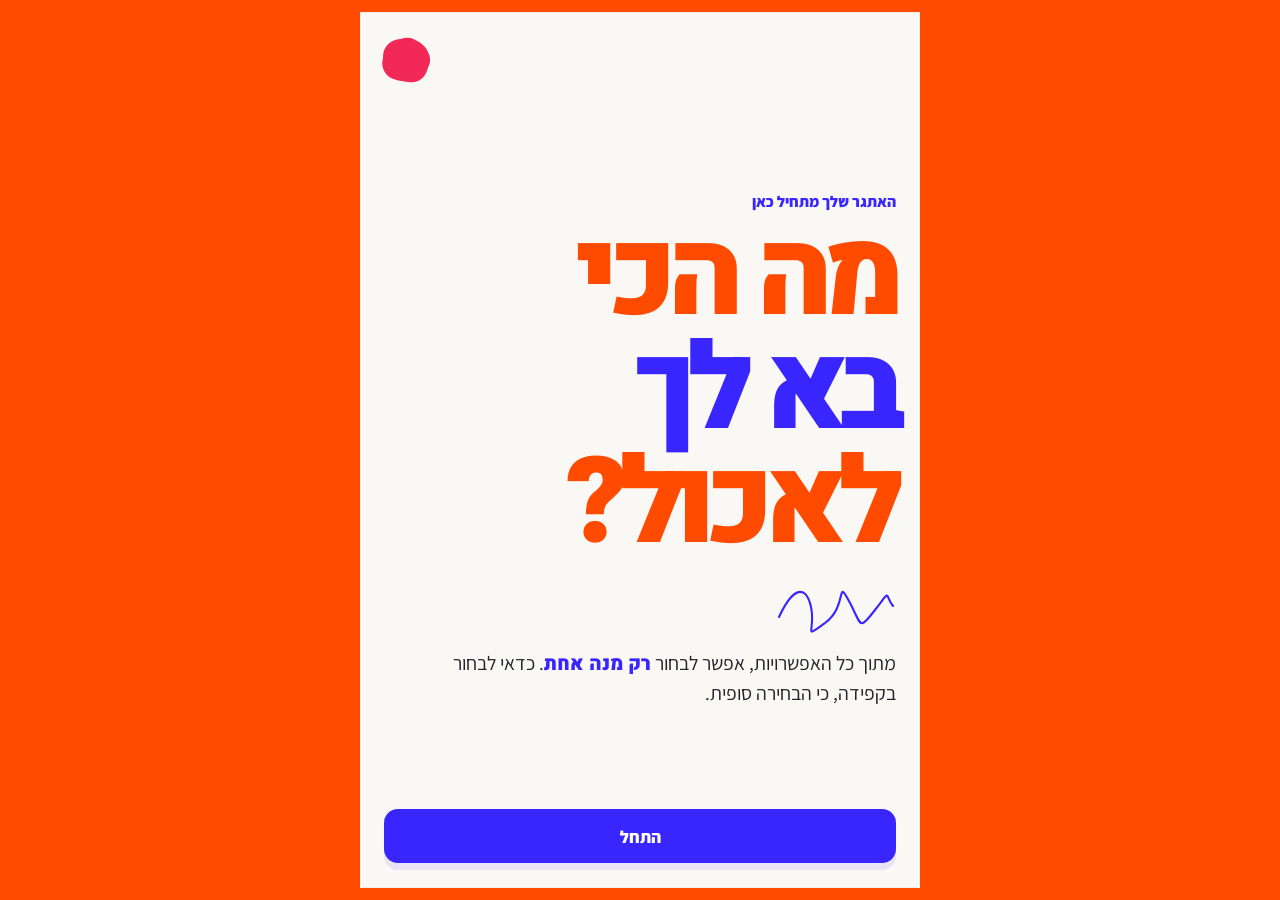
==== index.html @ 6f08be5d "Add files via upload" ====
<!doctype html>
<html lang="he" dir="rtl">
<head>
  <meta charset="utf-8">
  <meta name="viewport" content="width=device-width, initial-scale=1, viewport-fit=cover">
  <meta name="theme-color" content="#ff4b00">
  <meta name="description" content="מתוך כל האפשרויות בוחרים רק מנה אחת. כדאי לבחור בקפידה, כי הבחירה סופית.">
  <title>מה בא לך לאכול?</title>
  <style>
    @import url('https://fonts.googleapis.com/css2?family=Assistant:wght@400;500;600;700;800&family=Heebo:wght@500;600;700;800;900&display=swap');

    :root {
      color-scheme: light;
      --ink: #141414;
      --muted: #6b6873;
      --line: #e9ebef;
      --surface: #ffffff;
      --background: #faf9f6;
      --accent: #3926ff;
      --accent-dark: #2818d8;
      --accent-soft: #edeaff;
      --radius: 20px;
      font-family: "Assistant", "Noto Sans Hebrew", Arial, sans-serif;
    }

    *, *::before, *::after { box-sizing: border-box; }
    html { min-width: 0; scroll-behavior: smooth; }
    body { margin: 0; min-width: 0; overflow-x: clip; background: var(--background); color: var(--ink); }
    body.has-overlay { overflow: hidden; }
    button { font: inherit; cursor: pointer; -webkit-tap-highlight-color: transparent; }
    button:focus-visible { outline: 3px solid #f22957; outline-offset: 3px; }
    img { display: block; max-width: 100%; }
    [hidden] { display: none !important; }

    .screen { min-height: 100svh; }
    .container { width: min(100% - 32px, 780px); margin-inline: auto; }
    .eyebrow { color: #ff4b00; font-size: .86rem; font-weight: 800; letter-spacing: .01em; }

    /* Opening screen */
    .intro-screen {
      display: flex;
      flex-direction: column;
      padding: max(12px, env(safe-area-inset-top)) 12px max(12px, env(safe-area-inset-bottom));
      background: #ff4b00;
    }
    .intro-screen .container {
      display: flex;
      flex: 1;
      flex-direction: column;
      width: 100%;
      max-width: 560px;
      padding: 25px 23px max(24px, env(safe-area-inset-bottom));
      position: relative;
      background: #faf8f4;
      border: 1px solid #f1ece4;
      overflow: hidden;
    }
    .intro-top { display: flex; align-items: center; justify-content: flex-end; gap: 18px; }
    .intro-rosette { width: 45px; height: 45px; flex: 0 0 auto; background: #f22957; border-radius: 45% 55% 62% 38% / 62% 39% 61% 38%; transform: rotate(25deg); }
    .intro-rosette::before { content: ""; display: block; width: 100%; height: 100%; background: inherit; border-radius: inherit; transform: rotate(54deg); }
    .intro-main { flex: 1; display: flex; flex-direction: column; justify-content: center; padding: 45px 0 24px; }
    .intro-kicker { margin: 0 0 9px; color: #3926ff; font-size: .97rem; font-weight: 800; }
    .intro-title { max-width: 100%; margin: 0; font-family: "Heebo", Arial, sans-serif; font-size: clamp(4.5rem, 24vw, 7.5rem); line-height: .95; letter-spacing: -.078em; font-weight: 900; color: #ff4b00; }
    .intro-title span { display: block; white-space: nowrap; }
    .intro-title .title-blue { color: #3926ff; }
    .intro-scribble { display: block; width: 120px; height: 62px; margin: 13px 0 12px; fill: none; stroke: #3926ff; stroke-linecap: round; stroke-width: 2.1; }
    .intro-description { color: #242127; font-size: clamp(1.05rem, 4.55vw, 1.23rem); line-height: 1.43; max-width: 450px; margin: 0; }
    .intro-description strong { color: #3926ff; font-family: "Heebo", Arial, sans-serif; font-weight: 900; }
    .intro-actions { margin-top: auto; padding-top: 14px; }
    .btn { display: inline-flex; align-items: center; justify-content: center; gap: 8px; min-height: 54px; padding: 13px 19px; border: 0; border-radius: 14px; font-size: 1.08rem; font-weight: 800; transition: background .15s ease, transform .15s ease; }
    .btn:active { transform: scale(.985); }
    .btn-primary { color: #fff; background: var(--accent); box-shadow: 0 7px 0 #3926ff18; }
    .btn-primary:hover { background: var(--accent-dark); }
    .btn-secondary { color: var(--ink); background: #f2f3f5; }
    .btn-secondary:hover { background: #e8ebef; }
    .btn-block { width: 100%; }

    /* Menu cards */
    .menu-screen { padding: max(22px, env(safe-area-inset-top)) 0 max(45px, env(safe-area-inset-bottom)); }
    .menu-header { padding-top: 44px; padding-bottom: 22px; }
    .menu-heading { margin: 0 0 9px; color: #ff4b00; font-family: "Heebo", Arial, sans-serif; font-size: clamp(1.85rem, 6vw, 2.6rem); font-weight: 900; letter-spacing: -.045em; line-height: 1.2; }
    .menu-subheading { margin: 0; color: var(--muted); font-size: .96rem; }
    .menu-count { display: inline-flex; margin-top: 17px; border-radius: 9px; padding: 7px 10px; background: #fff; border: 1px solid var(--line); color: #66717e; font-size: .82rem; font-weight: 800; }
    .photo-credit { margin: 28px 0 0; color: #8d96a2; text-align: center; font-size: .78rem; }
    .photo-credit a { color: inherit; text-decoration: underline; text-underline-offset: 3px; }
    .dish-list { display: grid; grid-template-columns: minmax(0, 1fr); gap: 9px; }
    .dish-card { width: 100%; min-width: 0; min-height: 84px; display: flex; align-items: center; gap: 13px; text-align: right; padding: 13px 16px; border: 1px solid #eceef1; border-radius: 17px; background: var(--surface); color: var(--ink); box-shadow: 0 3px 10px #15263a07; }
    .dish-card:hover { border-color: #beb7ff; box-shadow: 0 8px 20px #1722310d; }
    .image-fallback { display: none; font-size: 2rem; }
    .is-missing .image-fallback { display: block; }
    .dish-card__body { min-width: 0; flex: 1; display: flex; flex-direction: column; align-items: flex-start; gap: 7px; }
    .dish-card__name { font-size: 1.01rem; line-height: 1.28; font-weight: 800; overflow-wrap: anywhere; }
    .tag { display: inline-flex; align-items: center; padding: 5px 9px; max-width: 100%; border-radius: 7px; color: #3b5664; background: #e7f1f6; font-size: .78rem; line-height: 1.1; font-weight: 800; }
    .tag--vegan { color: #3a2cbb; background: #e7e3ff; }
    .tag--vegetarian { color: #7c4b00; background: #ffedb7; }
    .tag--spicy { color: #a50b32; background: #ffe1e9; }
    .tag--piquant { color: #b23000; background: #ffe5d5; }
    .tag--chef { color: #a63300; background: #ffe0cc; }
    .tag--hit { color: #3521cf; background: #e5e0ff; }
    .tag--crispy { color: #755000; background: #fff1c0; }
    .tag--classic { color: #5047b7; background: #ebe9ff; }
    .tag--special { color: #aa214b; background: #ffdfeb; }
    .tag--indulgent { color: #ab1b48; background: #ffdce8; }
    .card-chevron { flex: 0 0 20px; text-align: center; font-size: 1.55rem; color: #b1b8c0; margin-left: 5px; }

    /* The timer stays hidden until the last 15 seconds, then floats above open sheets. */
    .timer { position: fixed; z-index: 100; top: max(15px, env(safe-area-inset-top)); left: max(15px, env(safe-area-inset-left)); display: flex; align-items: center; gap: 8px; direction: rtl; background: #3926ff; color: #fff; border: 2px solid transparent; border-radius: 15px; padding: 10px 12px; box-shadow: 0 8px 25px #11243a26; }
    .timer:not([hidden]):not(.urgent) { animation: timer-appear .32s cubic-bezier(.2, 1.6, .45, 1) both; }
    @keyframes timer-appear { from { transform: translateY(-16px) scale(.87); opacity: 0; } to { transform: translateY(0) scale(1); opacity: 1; } }
    .timer-label { font-size: .75rem; font-weight: 700; opacity: .8; }
    .timer-output { font-size: 1.28rem; font-weight: 900; line-height: 1; font-variant-numeric: tabular-nums; letter-spacing: -.025em; }
    .timer.urgent { background: #f22957; border-color: #ffc83d; animation: timer-flash .85s step-end infinite; }
    @keyframes timer-flash { 50% { background: #aa173c; box-shadow: 0 0 0 5px #f2295729; } }

    /* Overlays */
    .overlay { position: fixed; inset: 0; z-index: 30; display: flex; justify-content: center; align-items: flex-end; padding-top: 76px; }
    .overlay-shade { position: absolute; inset: 0; background: #0c1922ad; }
    .detail-sheet { position: relative; width: min(100%, 560px); max-height: calc(100dvh - 76px); background: #fff; border-radius: 25px 25px 0 0; overflow-y: auto; overscroll-behavior: contain; box-shadow: 0 0 45px #101b2924; animation: sheet-enter .22s ease both; }
    .sheet-handle { position: absolute; top: 10px; left: 50%; transform: translateX(-50%); width: 39px; height: 5px; border-radius: 99px; background: #ffffffd8; z-index: 1; box-shadow: 0 1px 3px #0002; }
    .detail-visual { width: 100%; height: clamp(210px, 32dvh, 290px); position: relative; display: grid; place-items: center; background: #edf2f1; overflow: hidden; }
    .detail-visual img { width: 100%; height: 100%; object-fit: cover; }
    .detail-visual .image-fallback { font-size: 5rem; }
    .icon-close { position: absolute; top: 18px; right: 17px; width: 37px; height: 37px; display: grid; place-items: center; border: 0; border-radius: 50%; background: #fffffff0; color: #172231; font-size: 1.5rem; line-height: 1; box-shadow: 0 2px 8px #1112; }
    .detail-content { padding: 24px 23px max(20px, env(safe-area-inset-bottom)); }
    .detail-content h2 { margin: 13px 0 12px; font-size: clamp(1.7rem, 7vw, 2rem); line-height: 1.14; letter-spacing: -.035em; }
    .detail-content p { margin: 0; line-height: 1.75; font-size: 1rem; color: #586372; }
    .detail-actions { display: grid; gap: 9px; margin-top: 26px; }
    @keyframes sheet-enter { from { transform: translateY(22px); opacity: .6; } to { transform: translateY(0); opacity: 1; } }

    .confirmation-overlay { z-index: 40; align-items: center; padding: 84px 16px 22px; }
    .confirmation-card { position: relative; width: min(100%, 445px); max-height: calc(100dvh - 110px); overflow-y: auto; padding: 28px 23px 22px; background: #fff; border-radius: 24px; box-shadow: 0 22px 65px #111d3233; animation: confirmation-enter .2s ease both; }
    .confirm-icon { display: grid; place-items: center; width: 47px; height: 47px; border-radius: 15px; margin-bottom: 20px; background: #fff0bf; color: #3926ff; font-size: 1.65rem; font-weight: 900; }
    .confirmation-card h2 { margin: 8px 0 12px; font-size: 1.62rem; letter-spacing: -.025em; }
    .confirmation-card p { color: #5d6875; font-size: 1rem; line-height: 1.78; margin: 0; }
    .confirmation-card strong { color: #3926ff; font-size: 1.13em; }
    .confirmation-actions { display: grid; gap: 10px; margin-top: 26px; }
    @keyframes confirmation-enter { from { opacity: 0; transform: translateY(12px) scale(.98); } to { opacity: 1; transform: translateY(0) scale(1); } }

    /* Neutral ending */
    .result-screen { display: flex; align-items: center; justify-content: center; text-align: center; padding: 30px 22px; background: #faf8f4; }
    .result-content { width: min(100%, 540px); }
    .result-symbol { display: grid; place-items: center; width: 132px; height: 142px; margin: 0 auto 22px; }
    .result-check { display: grid; place-items: center; width: 90px; height: 90px; border-radius: 50%; background: #ffc83d; color: #3926ff; font-family: "Heebo", Arial, sans-serif; font-size: 3.6rem; font-weight: 900; transform: rotate(-10deg); }
    .result-hourglass { width: 125px; height: 137px; overflow: visible; }
    .result-content h1 { margin: 0 0 14px; font-size: clamp(2rem, 9vw, 3rem); line-height: 1.25; letter-spacing: -.035em; }
    .result-content p { color: #637080; font-size: 1.08rem; line-height: 1.75; margin: 0; }

    @media (min-width: 640px) {
      .intro-screen .container { max-width: 560px; }
      .intro-main { padding: 50px 0 30px; }
      .dish-list { grid-template-columns: repeat(2, minmax(0, 1fr)); gap: 12px; }
      .menu-header { padding-bottom: 28px; }
      .overlay { align-items: center; padding: 55px 15px; }
      .detail-sheet { border-radius: 24px; max-height: calc(100dvh - 80px); }
      .sheet-handle { display: none; }
      .detail-actions { grid-template-columns: 1fr 1fr; }
    }
    @media (max-width: 360px) {
      .intro-screen .container { padding-inline: 18px; }
      .intro-title { font-size: clamp(4rem, 22.5vw, 5rem); }
      .intro-main { padding-top: 32px; }
      .intro-scribble { margin-top: 10px; }
      .dish-card { gap: 10px; }
      .dish-card__name { font-size: .92rem; }
      .card-chevron { margin-left: 0; }
    }
    @media (max-height: 720px) {
      .intro-screen .container { padding-top: 16px; padding-bottom: 16px; }
      .intro-main { padding-top: 18px; padding-bottom: 10px; }
      .intro-scribble { height: 48px; margin-top: 6px; margin-bottom: 6px; }
    }
    @media (prefers-reduced-motion: reduce) {
      html { scroll-behavior: auto; }
      .timer.urgent { animation: none; }
      .timer:not([hidden]):not(.urgent) { animation: none; }
      .detail-sheet, .confirmation-card { animation: none; }
      .btn { transition: none; }
    }
  </style>
</head>
<body>
  <main id="app">
    <section id="introScreen" class="screen intro-screen" aria-labelledby="introTitle">
      <div class="container">
        <div class="intro-top">
          <span class="intro-rosette" aria-hidden="true"></span>
        </div>
        <div class="intro-main">
          <p class="intro-kicker">האתגר שלך מתחיל כאן</p>
          <h1 id="introTitle" class="intro-title"><span>מה הכי</span><span class="title-blue">בא לך</span><span>לאכול?</span></h1>
          <svg class="intro-scribble" viewBox="0 0 120 62" aria-hidden="true">
            <path d="M3 42 C17 12, 30 9, 35 32 S26 65, 49 48 S60 2, 73 26 S82 57, 99 35 S108 20, 117 31"></path>
          </svg>
          <p class="intro-description">מתוך כל האפשרויות, אפשר לבחור <strong>רק מנה אחת</strong>. כדאי לבחור בקפידה, כי הבחירה סופית.</p>
        </div>
        <div class="intro-actions">
          <button id="startButton" class="btn btn-primary btn-block" type="button">התחל</button>
        </div>
      </div>
    </section>

    <section id="menuScreen" class="screen menu-screen" aria-labelledby="menuTitle" hidden>
      <div class="container">
        <header class="menu-header">
          <h1 id="menuTitle" class="menu-heading" tabindex="-1">מה אוכלים היום?</h1>
          <p class="menu-subheading">יש פה משהו בדיוק בשבילך. לחצו על מנה לפרטים.</p>
        </header>
        <div id="dishList" class="dish-list" aria-label="רשימת המנות"></div>
        <p class="photo-credit">צילומי המנות מתוך תפריטי המסעדות בוולט</p>
      </div>
    </section>

    <section id="resultScreen" class="screen result-screen" aria-labelledby="resultTitle" hidden>
      <div class="result-content">
        <div id="resultSymbol" class="result-symbol" aria-hidden="true">
          <span id="resultCheck" class="result-check">✓</span>
          <svg id="resultHourglass" class="result-hourglass" viewBox="0 0 125 137" xmlns="http://www.w3.org/2000/svg" hidden>
            <defs>
              <clipPath id="hourglassInside">
                <path d="M32 24 H93 C93 48 76 57 63 68 C76 80 93 92 93 113 H32 C32 92 49 80 63 68 C49 57 32 48 32 24 Z" />
              </clipPath>
            </defs>
            <path d="M32 24 H93 C93 48 76 57 63 68 C76 80 93 92 93 113 H32 C32 92 49 80 63 68 C49 57 32 48 32 24 Z" fill="#fffaf6" />
            <g clip-path="url(#hourglassInside)">
              <path d="M26 21 H100 V49 Q63 59 26 49 Z" fill="#f22957" />
              <path d="M25 113 Q63 76 100 113 V123 H25 Z" fill="#ffc83d" />
              <path d="M63 67 V84" fill="none" stroke="#ff4b00" stroke-width="3.5" stroke-linecap="round" />
            </g>
            <path d="M32 24 H93 C93 48 76 57 63 68 C76 80 93 92 93 113 H32 C32 92 49 80 63 68 C49 57 32 48 32 24 Z" fill="none" stroke="#3926ff" stroke-width="4.5" stroke-linejoin="round" />
            <path d="M23 19 H102 M23 118 H102" fill="none" stroke="#3926ff" stroke-width="8" stroke-linecap="round" />
          </svg>
        </div>
        <h1 id="resultTitle" tabindex="-1"></h1>
        <p id="resultText"></p>
      </div>
    </section>
  </main>

  <div id="timer" class="timer" role="timer" aria-label="זמן שנותר" hidden>
    <span class="timer-label">נותרו</span>
    <output id="timerOutput" class="timer-output" dir="ltr">00:45</output>
  </div>

  <div id="detailOverlay" class="overlay" hidden>
    <div id="detailShade" class="overlay-shade" aria-hidden="true"></div>
    <section class="detail-sheet" role="dialog" aria-modal="true" aria-labelledby="detailTitle" aria-describedby="detailDescription">
      <span class="sheet-handle" aria-hidden="true"></span>
      <div id="detailVisual" class="detail-visual">
        <img id="detailImage" src="" alt="">
        <span class="image-fallback" aria-hidden="true">🍽️</span>
        <button id="closeDetailButton" class="icon-close" type="button" aria-label="סגירת פרטי המנה">×</button>
      </div>
      <div class="detail-content">
        <span id="detailTag" class="tag"></span>
        <h2 id="detailTitle"></h2>
        <p id="detailDescription"></p>
        <div class="detail-actions">
          <button id="chooseButton" class="btn btn-primary" type="button">בחר במנה זו</button>
          <button id="backButton" class="btn btn-secondary" type="button">חזור לרשימה</button>
        </div>
      </div>
    </section>
  </div>

  <div id="confirmOverlay" class="overlay confirmation-overlay" hidden>
    <div class="overlay-shade" aria-hidden="true"></div>
    <section class="confirmation-card" role="dialog" aria-modal="true" aria-labelledby="confirmTitle" aria-describedby="confirmDescription">
      <div class="confirm-icon" aria-hidden="true">?</div>
      <span class="eyebrow">רגע לפני שמחליטים</span>
      <h2 id="confirmTitle">זאת הבחירה הסופית שלך?</h2>
      <p id="confirmDescription">יש עוד <strong id="unseenCount">0</strong> מנות שלא עברת עליהן.</p>
      <div class="confirmation-actions">
        <button id="confirmYesButton" class="btn btn-primary btn-block" type="button">סגור, נעול, נגעתי בארץ</button>
        <button id="confirmNoButton" class="btn btn-secondary btn-block" type="button">רגע, אבדוק עוד מנות</button>
      </div>
    </section>
  </div>

  <script>
    // משך המשחק בשניות. שינוי כאן יעדכן את הספירה לאחור (המסך הראשוני מיועד ל-45 שניות).
    const TIMER_SECONDS = 45;
    const TIMER_REVEAL_SECONDS = 15;

    // כל המנות והתמונות מקומיות; אין קריאות לרשת או תלות בספריות חיצוניות.
    const dishes = [
      { id: 1, name: "סמאשבורגר על הפלנצ'ה", description: "קציצות בקר דקות עם קצוות צרובים ופריכים בתוך לחמנייה רכה, יחד עם ירקות ורוטב שמושך לעוד ביס.", tag: "להיט הבית", image: "./images/1.jpg" },
      { id: 2, name: "המבורגר איטלקי מפנק", description: "קציצת בקר עסיסית עם טעמים איטלקיים, גבינה נמסה ותוספות עשירות בתוך לחמנייה קלויה.", tag: "מומלץ השף", image: "./images/2.jpg" },
      { id: 3, name: "צ'יזבורגר טבעוני", description: "קציצה מן הצומח עם גבינה טבעונית, ירקות רעננים ורוטב עשיר. כל הכיף של המבורגר בלי מוצרים מן החי.", tag: "טבעוני", image: "./images/3.jpg" },
      { id: 4, name: "המבורגר כמהין צרפתי", description: "קציצת בקר עם איולי כמהין, חזה אווז מעושן, פרמזן וגפרורי בטטה קריספיים. בורגר גורמה עם כל מה שאפשר לבקש.", tag: "מומלץ השף", image: "./images/4.jpg" },
      { id: 5, name: "המבורגר רקלט נמסה", description: "קציצת בקר עשירה עם גבינת רקלט חמה שנמסה מעליה. שילוב מושחת של בשר וגבינה בכל ביס.", tag: "מושחת", image: "./images/5.jpg" },
      { id: 6, name: "המבורגר טלה בסגנון צרפתי", description: "קציצת טלה מתובלת עם תוספות שמבליטות את הטעם העמוק של הבשר. בורגר קצת אחר מהרגיל.", tag: "מיוחד", image: "./images/6.jpg" },
      { id: 7, name: "בורגר עוף סופר קריספי", description: "נתח עוף עבה במעטפת זהובה שמתפצחת בביס, עם ירקות ורוטב בתוך לחמנייה רכה.", tag: "קריספי", image: "./images/7.jpg" },
      { id: 8, name: "בורגר עוף באפלו לוהט", description: "עוף פריך מצופה ברוטב באפלו פיקנטי בתוך לחמנייה רכה. חריפות וכיף בכל ביס.", tag: "חריף", image: "./images/8.jpg" },
      { id: 9, name: "בורגר צ'דר וחלפיניו", description: "עוף קריספי, גבינת צ'דר קרמית וחלפיניו עם בעיטה קטנה. שילוב עשיר שמתחיל בפריך ונגמר בחריף.", tag: "פיקנטי", image: "./images/9.jpg" },
      { id: 10, name: "בורגר עוף ודבש", description: "עוף מטוגן פריך בזיגוג דבש מתקתק, עם רוטב ולחמנייה רכה. מתוק, מלוח וממכר.", tag: "להיט הבית", image: "./images/10.jpg" },
      { id: 11, name: "פיתה שווארמה פרגית", description: "פרגית לוהטת ומתובלת שנערמת בתוך פיתה עם ירקות ורטבים. ארוחת רחוב שמריחים מרחוק.", tag: "קלאסיקה", image: "./images/11.jpg" },
      { id: 12, name: "פיצה פונגי כמהין", description: "בצק פיצה מהטאבון עם פטריות וניחוח כמהין עמוק. השוליים אווריריים והמרכז עשיר ומפנק.", tag: "מומלץ השף", image: "./images/12.jpg" },
      { id: 13, name: "פיצה סטרצ'טלה חריפה", description: "פיצה לוהטת עם גבינת סטרצ'טלה רכה ונגיעות חריפות. פער מושלם בין גבינה עדינה לביס עם אופי.", tag: "חריף", image: "./images/13.jpg" },
      { id: 14, name: "פסטת פסטו ובזיליקום", description: "פסטה טרייה בעבודת יד ברוטב שמנת ופסטו ירוק, עם פרמזן, שום ובזיליקום. קרמית וריחנית במיוחד.", tag: "צמחוני", image: "./images/14.jpg" },
      { id: 15, name: "פיצה סנטוריני עם פטה ודבש", description: "פיצה לבנה עם מוצרלה, גבינת פטה, דבש ואורגנו יווני. שילוב מפתיע של מתוק ומלוח על בצק זהוב.", tag: "מיוחד", image: "./images/15.jpg" },
      { id: 16, name: "פיצה צ'דר פיקנטית", description: "רוטב צ'דר עשיר, מוצרלה, פפרוני וחלפיניו על בצק קריספי. פיצה שמתחילה בגבינה ומסתיימת בחריפות נעימה.", tag: "פיקנטי", image: "./images/16.jpg" },
      { id: 17, name: "פיצה בלקנית טבעונית", description: "פיצה עם פסטו עגבניות, גבינה טבעונית, ארטישוק ופלפל קלוי. צבעונית ומשביעה בלי רכיבים מן החי.", tag: "טבעוני", image: "./images/17.jpg" },
      { id: 18, name: "פיצה ביאנקה כמהין", description: "פיצה לבנה עשירה עם קרם כמהין וגבינות נמסות, על בצק קריספי ואוורירי.", tag: "מושחת", image: "./images/18.jpg" },
      { id: 19, name: "רגטוני שמנת כמהין", description: "צינורות פסטה שסופגים רוטב שמנת קטיפתי בניחוח כמהין. מנה עשירה שכיף לאסוף עד הטיפה האחרונה.", tag: "מומלץ השף", image: "./images/19.jpg" },
      { id: 20, name: "ניוקי רוזה רכים", description: "כריות ניוקי רכות ברוטב שמנת ועגבניות עם פטריות, ערמונים ופרמזן. אוכל מנחם במיטבו.", tag: "צמחוני", image: "./images/20.jpg" },
      { id: 21, name: "פיצה ארבע גבינות ופטריות", description: "בצק לוהט עם רוטב ארבע גבינות, פטריות טריות ושמן כמהין. עשירה, ריחנית ומושלמת לאוהבי גבינות.", tag: "מושחת", image: "./images/21.jpg" },
      { id: 22, name: "פיצה טוסקנית טבעונית", description: "רוטב עגבניות, גבינה טבעונית, עגבניות מיובשות וארטישוק על בצק זהוב, עם פטרוזיליה טרייה מעל.", tag: "טבעוני", image: "./images/22.jpg" },
      { id: 23, name: "פיצה קממבר ושרי", description: "פיצה ברוטב שמנת עם גבינת קממבר, פרמזן, עגבניות שרי, פלפל חריף ונגיעת בלסמי. כל משולש מרגיש כמו חגיגה.", tag: "מיוחד", image: "./images/23.jpg" },
      { id: 24, name: "פסטת פקורינו ופלפל שחור", description: "פסטה טרייה עטופה ברוטב שמנת, פקורינו רומנו ופלפל שחור גרוס. שילוב איטלקי פשוט שמרגיש עשיר במיוחד.", tag: "מומלץ השף", image: "./images/24.jpg" },
      { id: 25, name: "פסטת חמאת עגבניות ומסקרפונה", description: "פסטה טרייה ברוטב עגבניות תמר וחמאה, עם שום, בזיליקום וקציפת מסקרפונה שנמסה פנימה.", tag: "להיט הבית", image: "./images/25.jpg" },
      { id: 26, name: "ספגטי שום וצ'ילי", description: "פסטה טרייה עם שמן זית, שום, צ'ילי חריף, פטרוזיליה והרבה פרמזן. חריפה, קלילה ומלאת אופי.", tag: "חריף", image: "./images/26.jpg" },
      { id: 27, name: "פסטת גורגונזולה ולימון", description: "פסטה ברוטב חמאה וגבינה כחולה עם עירית, גרידת לימון ופרמזן טרי. קרמית עם טוויסט חמצמץ.", tag: "מיוחד", image: "./images/27.jpg" },
      { id: 28, name: "ניוקי פטריות וכמהין", description: "כריות ניוקי רכות עם פטריות ברוטב שמנת פרמזן וכמהין. מנה מפנקת שקשה להפסיק לאכול.", tag: "מומלץ השף", image: "./images/28.jpg" },
      { id: 29, name: "פסטה בטטה ופטה", description: "פסטה עם בטטה רכה, גבינת פטה, ארוגולה ופרמזן בנגיעת שמנת. שילוב של מתוק, מלוח ורענן.", tag: "צמחוני", image: "./images/29.jpg" },
      { id: 30, name: "ספגטי בולונז טלה", description: "ספגטי ברוטב בולונז טלה עמוק עם מוצרלה ופקורינו. מנה חמימה שמבקשת עוד מזלג.", tag: "קלאסיקה", image: "./images/30.jpg" },
      { id: 31, name: "אסאדו מפורק עם ערמונים", description: "בשר אסאדו שהתבשל עד שהוא מתפרק עם בצל, פטריות וערמונים. מוגש על אורז עם נגיעה פיקנטית.", tag: "מומלץ השף", image: "./images/31.jpg" },
      { id: 32, name: "שניצל הבית הזהוב", description: "שניצל גדול במעטפת פריכה וזהובה, מוגש עם תוספת חמה לבחירה. קלאסיקה שעושה מצב רוח טוב.", tag: "קריספי", image: "./images/32.jpg" },
      { id: 33, name: "עוף בקוקוס ובזיליקום", description: "נתחי עוף עם גזר, זוקיני ופטריות בקרם קוקוס ובזיליקום, לצד אורז. ארומטי ומעט פיקנטי.", tag: "פיקנטי", image: "./images/33.jpg" },
      { id: 34, name: "סלמון במיסו וניוקי פריך", description: "פילה סלמון במיסו עם ניוקי קריספי, שעועית ירוקה וחציל קלוי. שילוב מדויק בין ים, ירקות וקראנץ'.", tag: "מומלץ השף", image: "./images/34.jpg" },
      { id: 35, name: "אונטריב צלוי וניוקי קריספי", description: "קוביות אונטריב צלויות בטאבון ברוטב שזיפים וחמאה, מוגשות עם ניוקי פריך. עמוק, מתוק ומלוח.", tag: "מושחת", image: "./images/35.jpg" },
      { id: 36, name: "עוף מדורה ברוזמרין ודבש", description: "כרע עוף במרינדת שום, רוזמרין, סויה ודבש, עם תפוחי אדמה, לאבנה ורוטב שום לימון.", tag: "קלאסיקה", image: "./images/36.jpg" },
      { id: 37, name: "סלט ניסואז עם טונה וביצה", description: "סלט משביע של טונה, ביצה קשה, חציל קלוי, ירקות פריכים, צנוברים וטחינה עם סומק.", tag: "קלאסיקה", image: "./images/37.jpg" },
      { id: 38, name: "סלט קינואה שחורה והדרים", description: "קינואה שחורה עם גזר מתובל, משמש מיובש, ירוקים, שקדים ופיסטוקים ברוטב הדרים רענן.", tag: "טבעוני", image: "./images/38.jpg" },
      { id: 39, name: "סלט עוף וירקות קראנצ'י", description: "חזה עוף קר עם חסה, מלפפון טרי וחמוץ, בצל סגול ופלפל שיפקה ברוטב טרטורה עשיר.", tag: "מיוחד", image: "./images/39.jpg" },
      { id: 40, name: "קאיסן ראמן פירות ים", description: "קערת ראמן עמוקה עם אטריות, ציר חם ופירות ים, בנגיעה חריפה ומלאת ניחוחות יפניים.", tag: "פיקנטי", image: "./images/40.jpg" },
      { id: 41, name: "יאקי אודון רופונגי", description: "אטריות אודון עבות עם אנטריקוט פרוס דק, פטריות וברוקולי ברוטב סויה ומיסו מתקתק. כל ביס מלא מרקם.", tag: "להיט הבית", image: "./images/41.jpg" },
      { id: 42, name: "רול סלמון יפני", description: "רול סושי מוקפד עם סלמון טרי, אורז מתובל ותוספות עדינות. מנה קטנה למראה עם טעם גדול.", tag: "קלאסיקה", image: "./images/42.jpg" },
      { id: 43, name: "ביבימבאפ פרגית קוריאני", description: "קערת אורז קוריאנית עם פרגית צרובה, ירקות צבעוניים ורוטב שמעורר את כל הטעמים כשמערבבים.", tag: "מומלץ השף", image: "./images/43.jpg" },
      { id: 44, name: "אטריות ג'אג'אנגמיון", description: "אטריות אודון עם פרגית, ירקות ורוטב שעועית שחורה עשיר ומבריק, לצד ביצה רכה. מנה קוריאנית מנחמת.", tag: "מיוחד", image: "./images/44.jpg" },
      { id: 45, name: "גימבאפ טופו קריספי", description: "רול קוריאני צבעוני עם אורז, ירקות וטופו פריך. כל פרוסה משלבת רעננות וקראנץ'.", tag: "טבעוני", image: "./images/45.jpg" },
      { id: 46, name: "רול סלמון אפוי", description: "סושי מושקע עם סלמון אפוי ותוספות מלאות טעם, מוגש כמו מנה קטנה של מסעדת שף.", tag: "מומלץ השף", image: "./images/46.jpg" },
      { id: 47, name: "רול שירו טמפורה", description: "רול יפני עם קראנץ' של טמפורה ורוטב שמחבר הכול. פריך, עשיר ומפתיע.", tag: "קריספי", image: "./images/47.jpg" },
      { id: 48, name: "קארי ירוק עם טופו", description: "טופו רך בתוך קארי ירוק ארומטי עם ירקות וחלב קוקוס. מנה טבעונית מחממת עם חריפות עדינה.", tag: "טבעוני", image: "./images/48.jpg" },
      { id: 49, name: "סומו ראמן חריף", description: "קערה נדיבה של אטריות וציר יפני עשיר, עם תוספות מפנקות וחום פיקנטי שמתפתח בכל כפית.", tag: "חריף", image: "./images/49.jpg" },
      { id: 50, name: "סושי סלמון ואיקורה", description: "רול סושי חגיגי עם סלמון ומעטפת ביצי דג כתומות. כל ביס מתפצפץ ומתמוסס.", tag: "מיוחד", image: "./images/50.jpg" },
      { id: 51, name: "פו בו וייטנאמי", description: "מרק אטריות אורז ובקר בתוך ציר וייטנאמי מהביל עם עשבי תיבול טריים. קערה מלאה בניחוח.", tag: "קלאסיקה", image: "./images/51.jpg" },
      { id: 52, name: "נודלס עוף סאטה", description: "אטריות מוקפצות עם עוף ורוטב סאטה אגוזי, סמיך וממכר. מנה שמחברת מתיקות, מליחות ועומק.", tag: "להיט הבית", image: "./images/52.jpg" },
      { id: 53, name: "אטריות אורז עם בקר", description: "נתחי בקר עם אטריות אורז רכות וירקות מוקפצים על אש חזקה. רוטב עשיר עוטף את הכול.", tag: "מומלץ השף", image: "./images/53.jpg" },
      { id: 54, name: "קונג פאו נודלס", description: "אטריות ביצים עם עוף, פלפל אדום, קשיו וצ'ילי ברוטב סויה כהה. מוקפץ לוהט עם חריפות מורגשת.", tag: "חריף", image: "./images/54.jpg" },
      { id: 55, name: "רנדאנג בקר מלזי", description: "בקר רך בבישול ארוך עם תבלינים אסייתיים ורוטב סמיך ועשיר. מנה עמוקה שמתחננת לאורז בצד.", tag: "מומלץ השף", image: "./images/55.jpg" },
      { id: 56, name: "שרימפס בלמון גראס", description: "שרימפס עסיסיים בתיבול למון גראס וניחוחות וייטנאמיים, עם רוטב רענן ובועט.", tag: "מיוחד", image: "./images/56.jpg" },
      { id: 57, name: "פאד תאי עוף ותמרינדי", description: "אטריות אורז מוקפצות עם עוף, כרוב, גזר ובצל ירוק ברוטב תמרינדי, לצד בוטנים, כוסברה ונבטים.", tag: "להיט הבית", image: "./images/57.jpg" },
      { id: 58, name: "סטייק מוקפץ בפלפל שחור", description: "נתחי בקר מוקפצים עם פלפלים, כרישה ובצל ברוטב פלפל שחור ומיסו, מוגשים על אורז חם.", tag: "פיקנטי", image: "./images/58.jpg" },
      { id: 59, name: "שיפודי סלמון על אורז יפני", description: "שיפודי סלמון עם ברוקולי, פטריות ובצל ברוטב טארה מתקתק, על קערת אורז מאודה.", tag: "מיוחד", image: "./images/59.jpg" },
      { id: 60, name: "באטר צ'יקן הודי", description: "נתחי עוף רכים ברוטב עגבניות, חמאה ותבלינים הודיים. קרמי, עשיר ומושלם לניגוב.", tag: "מומלץ השף", image: "./images/60.jpg" },
      { id: 61, name: "פלאק פניר בתרד", description: "קוביות גבינת פניר רכות בתוך רוטב תרד ירוק ומתובל. מנה צמחונית הודית עם טעם עמוק.", tag: "צמחוני", image: "./images/61.jpg" },
      { id: 62, name: "טיקה מסאלה עוף", description: "עוף צלוי בתוך רוטב מסאלה עשיר עם עגבניות ותבלינים ריחניים. בדיוק המנה שתרצו לאסוף עם נאן.", tag: "פיקנטי", image: "./images/62.jpg" },
      { id: 63, name: "שיפודי עוף זפרני", description: "שיפודי עוף עסיסיים במרינדת פטרוזיליה, שום וצ'יפוטלה, צלויים עד שהם שחומים וריחניים.", tag: "מיוחד", image: "./images/63.jpg" },
      { id: 64, name: "צ'אנה מסאלה חומוס", description: "גרגירי חומוס ברוטב מסאלה מתובל עם עגבניות ועשבי תיבול. מנה טבעונית משביעה וריחנית.", tag: "טבעוני", image: "./images/64.jpg" },
      { id: 65, name: "וינדאלו עוף חריף", description: "עוף רך ברוטב קארי עם צ'ילי וג'ינג'ר, מלא תבלינים וחום. מנה הודית למי שאוהב חריף באמת.", tag: "חריף", image: "./images/65.jpg" },
      { id: 66, name: "ביריאני טלה וזעפרן", description: "אורז בסמטי מתובל בזעפרן ובתבלינים הודיים, מבושל עם קוביות טלה עסיסיות. ארוחה שלמה בקערה.", tag: "מומלץ השף", image: "./images/66.jpg" },
      { id: 67, name: "קארי ירוק טופו וחצילים", description: "טופו טרי עם חצילים, קישואים וברוקולי בקרם קוקוס וקארי ירוק חריף, עם בוטנים קלויים.", tag: "טבעוני", image: "./images/67.jpg" },
      { id: 68, name: "בוריטו קרניטס", description: "טורטייה גדולה עם כתף חזיר בבישול ארוך, אורז, שעועית, סלסה ואננס. טעם מקסיקני עשיר בכל ביס.", tag: "להיט הבית", image: "./images/68.jpg" },
      { id: 69, name: "קסדייה פטריות טבעונית", description: "טורטייה צרובה במילוי פטריות מתובלות ותוספות טבעוניות, עם שוליים פריכים ומרכז רך.", tag: "טבעוני", image: "./images/69.jpg" },
      { id: 70, name: "בוריטו שרימפס חריף", description: "שרימפס עסיסיים עטופים בטורטייה עם אורז, ירקות וסלסה פיקנטית. ארוחה מקסיקנית שלא נשארת אדישה.", tag: "חריף", image: "./images/70.jpg" },
      { id: 71, name: "בוריטו דג פריך וסלסה", description: "דג קוד בבלילת בירה פריכה עם אורז, כרוב, פיקו דה גאיו, טרטר מקסיקני וסלסה ירוקה בתוך טורטייה.", tag: "קריספי", image: "./images/71.jpg" },
      { id: 72, name: "בוריטו לחי עגל בבישול ארוך", description: "לחי עגל רכה בטורטייה עם אורז, שעועית, פיקו דה גאיו, גבינה, שמנת חמוצה וסלסה אדומה.", tag: "מומלץ השף", image: "./images/72.jpg" },
      { id: 73, name: "בוריטו סטייק טבעוני וטקילה", description: "נתחי חלבון מהצומח במרינדת טקילה וליים עם אורז, שעועית, סלסה, גבינה טבעונית וירקות.", tag: "טבעוני", image: "./images/73.jpg" },
      { id: 74, name: "חומוס חם עם שייטל", description: "צלחת חומוס חלקה עם בשר שייטל מוקפץ ותיבול עשיר. פיתה טרייה ליד היא כל מה שצריך.", tag: "מומלץ השף", image: "./images/74.jpg" },
      { id: 75, name: "חמשוקה במחבת", description: "חומוס ושקשוקה נפגשים בצלחת אחת עם רוטב עגבניות חם וביצים רכות. שילוב ישראלי מנצח.", tag: "צמחוני", image: "./images/75.jpg" },
      { id: 76, name: "פיתה פלאפל וטחינה", description: "כדורי פלאפל פריכים עם סלט קצוץ וטחינה בתוך פיתה רכה. ביס רחוב קלאסי ומשביע.", tag: "טבעוני", image: "./images/76.jpg" },
      { id: 77, name: "סמבוסק סביח יפואי", description: "מאפה שמרים זהוב וגדוש בטעמי סביח, עם חציל ותוספות שמזכירות את הפיתה האהובה.", tag: "מיוחד", image: "./images/77.jpg" },
      { id: 78, name: "סמבוסק ביצה, פטריות ותפוח אדמה", description: "מאפה זהוב ונדיב במילוי תפוחי אדמה, ביצה קשה, פטריות וגבינה נמסה. ארוחה חמה שאוכלים בידיים.", tag: "להיט הבית", image: "./images/78.jpg" },
      { id: 79, name: "פיתה פרגית צרובה", description: "נתחי פרגית לוהטים בתוך פיתה חמה, עם סלטים וממרחים לבחירה. ביס עסיסי של אוכל רחוב.", tag: "להיט הבית", image: "./images/79.jpg" },
      { id: 80, name: "חומוס עם פטריות חמות", description: "חומוס חלק וטרי שמעליו פטריות חמות ומתובלות. מנה צמחונית משביעה שמנגבים עד הסוף.", tag: "צמחוני", image: "./images/80.jpg" }
    ];

    const $ = (id) => document.getElementById(id);
    const tagClasses = {
      "טבעוני": "vegan",
      "צמחוני": "vegetarian",
      "חריף": "spicy",
      "פיקנטי": "piquant",
      "מומלץ השף": "chef",
      "להיט הבית": "hit",
      "קריספי": "crispy",
      "קלאסיקה": "classic",
      "מיוחד": "special",
      "מושחת": "indulgent"
    };
    const tagClass = (tag) => `tag tag--${tagClasses[tag] || "classic"}`;
    const introScreen = $("introScreen");
    const menuScreen = $("menuScreen");
    const resultScreen = $("resultScreen");
    const detailOverlay = $("detailOverlay");
    const confirmOverlay = $("confirmOverlay");
    const timer = $("timer");
    const viewedDishIds = new Set();

    let phase = "intro"; // intro | playing | finished
    let deadline = null;
    let intervalId = null;
    let activeDish = null;
    let activeCard = null;

    function createDishCard(dish) {
      const card = document.createElement("button");
      card.type = "button";
      card.className = "dish-card";
      card.setAttribute("aria-label", `לפרטים על ${dish.name}`);

      const content = document.createElement("span");
      content.className = "dish-card__body";
      const title = document.createElement("span");
      title.className = "dish-card__name";
      title.textContent = dish.name;
      const tag = document.createElement("span");
      tag.className = tagClass(dish.tag);
      tag.textContent = dish.tag;
      content.append(title, tag);

      const chevron = document.createElement("span");
      chevron.className = "card-chevron";
      chevron.textContent = "‹";
      chevron.setAttribute("aria-hidden", "true");
      card.append(content, chevron);
      card.addEventListener("click", () => { activeCard = card; openDish(dish); });
      return card;
    }

    function renderDishes() {
      const fragment = document.createDocumentFragment();
      dishes.forEach((dish) => fragment.appendChild(createDishCard(dish)));
      $("dishList").replaceChildren(fragment);
    }

    function syncOverlayAccessibility() {
      const isOverlayOpen = !detailOverlay.hidden || !confirmOverlay.hidden;
      document.body.classList.toggle("has-overlay", isOverlayOpen);
      menuScreen.inert = isOverlayOpen;
    }

    function showMenuFocus() {
      syncOverlayAccessibility();
      if (activeCard && activeCard.isConnected) activeCard.focus({ preventScroll: true });
      else $("menuTitle").focus({ preventScroll: true });
    }

    function hasTimeExpired() {
      if (phase !== "playing") return true;
      if (Date.now() >= deadline) { finishWithoutChoice(); return true; }
      return false;
    }

    function openDish(dish) {
      if (hasTimeExpired()) return;
      activeDish = dish;
      viewedDishIds.add(dish.id); // מנה נחשבת כנצפתה רק כשפותחים את הפירוט שלה.
      $("detailTag").textContent = dish.tag;
      $("detailTag").className = tagClass(dish.tag);
      $("detailTitle").textContent = dish.name;
      $("detailDescription").textContent = dish.description;
      const visual = $("detailVisual");
      const image = $("detailImage");
      visual.classList.remove("is-missing");
      image.hidden = false;
      image.alt = dish.name;
      image.src = dish.image;
      detailOverlay.hidden = false;
      syncOverlayAccessibility();
      $("closeDetailButton").focus({ preventScroll: true });
    }

    function closeDish() {
      if (detailOverlay.hidden || phase !== "playing") return;
      detailOverlay.hidden = true;
      showMenuFocus();
    }

    function requestChoice() {
      if (hasTimeExpired() || !activeDish) return;
      detailOverlay.hidden = true;
      const unseen = dishes.length - viewedDishIds.size;
      $("unseenCount").textContent = String(unseen);
      confirmOverlay.hidden = false;
      syncOverlayAccessibility();
      $("confirmNoButton").focus({ preventScroll: true });
    }

    function continueBrowsing() {
      if (hasTimeExpired()) return;
      confirmOverlay.hidden = true;
      showMenuFocus();
    }

    function endGame(chosenDish = null) {
      if (phase !== "playing") return;
      phase = "finished";
      window.clearInterval(intervalId);
      intervalId = null;
      detailOverlay.hidden = true;
      confirmOverlay.hidden = true;
      introScreen.hidden = true;
      menuScreen.hidden = true;
      menuScreen.inert = false;
      document.body.classList.remove("has-overlay");
      timer.hidden = true;
      resultScreen.hidden = false;
      $("resultCheck").hidden = !chosenDish;
      $("resultHourglass").toggleAttribute("hidden", Boolean(chosenDish));
      if (chosenDish) {
        $("resultTitle").textContent = "הבחירה נקלטה!";
        $("resultText").textContent = `בחרת ב-${chosenDish.name}`;
      } else {
        $("resultTitle").textContent = "נגמר הזמן!";
        $("resultText").textContent = "לא הספקת לבחור מנה :(";
      }
      window.scrollTo({ top: 0, behavior: "instant" });
      $("resultTitle").focus({ preventScroll: true });
    }

    function finishWithoutChoice() { endGame(null); }

    function confirmChoice() {
      // אם חלפו 45 שניות בזמן שהמשתמש היה בפופאפ, הבחירה כבר אינה תקפה.
      if (hasTimeExpired() || !activeDish) return;
      endGame(activeDish);
    }

    function tick() {
      if (phase !== "playing") return;
      const millisecondsLeft = Math.max(0, deadline - Date.now());
      const secondsLeft = Math.ceil(millisecondsLeft / 1000);
      $("timerOutput").textContent = `00:${String(secondsLeft).padStart(2, "0")}`;
      timer.hidden = secondsLeft > TIMER_REVEAL_SECONDS;
      timer.classList.toggle("urgent", secondsLeft <= 10);
      if (millisecondsLeft === 0) finishWithoutChoice();
    }

    function startGame() {
      if (phase !== "intro") return;
      phase = "playing";
      introScreen.hidden = true;
      menuScreen.hidden = false;
      timer.hidden = true;
      deadline = Date.now() + TIMER_SECONDS * 1000;
      renderDishes();
      window.scrollTo({ top: 0, behavior: "instant" });
      tick();
      intervalId = window.setInterval(tick, 100);
      $("menuTitle").focus({ preventScroll: true });
    }

    // שומרים על פוקוס בתוך החלונית הפעילה גם בניווט מקלדת.
    document.addEventListener("keydown", (event) => {
      if (phase !== "playing") return;
      const overlay = !confirmOverlay.hidden ? confirmOverlay : (!detailOverlay.hidden ? detailOverlay : null);
      if (!overlay) return;
      if (event.key === "Escape") {
        event.preventDefault();
        if (overlay === confirmOverlay) continueBrowsing();
        else closeDish();
        return;
      }
      if (event.key !== "Tab") return;
      const focusable = [...overlay.querySelectorAll("button:not([disabled])")];
      const first = focusable[0];
      const last = focusable[focusable.length - 1];
      if (!first) return;
      if (event.shiftKey && document.activeElement === first) { event.preventDefault(); last.focus(); }
      else if (!event.shiftKey && document.activeElement === last) { event.preventDefault(); first.focus(); }
    });

    $("detailImage").addEventListener("error", () => {
      $("detailImage").hidden = true;
      $("detailVisual").classList.add("is-missing");
    });
    $("startButton").addEventListener("click", startGame);
    $("closeDetailButton").addEventListener("click", closeDish);
    $("detailShade").addEventListener("click", closeDish);
    $("backButton").addEventListener("click", closeDish);
    $("chooseButton").addEventListener("click", requestChoice);
    $("confirmNoButton").addEventListener("click", continueBrowsing);
    $("confirmYesButton").addEventListener("click", confirmChoice);
    document.addEventListener("visibilitychange", () => { if (!document.hidden) tick(); });
    window.addEventListener("focus", tick);
    window.addEventListener("pageshow", tick);
  </script>
</body>
</html>
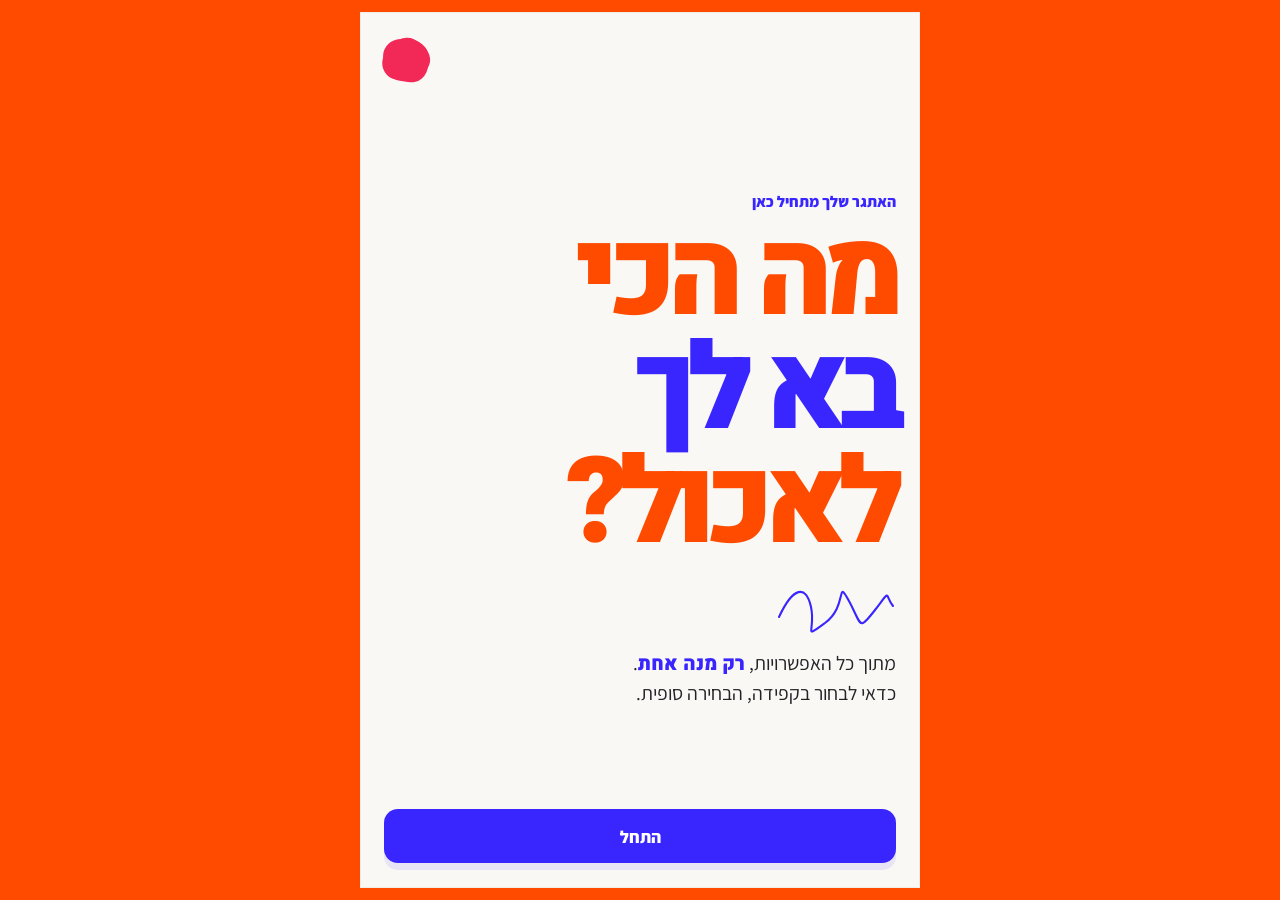
==== commit 80efc695: "Add files via upload" ====
--- a/index.html
+++ b/index.html
@@ -4,7 +4,7 @@
   <meta charset="utf-8">
   <meta name="viewport" content="width=device-width, initial-scale=1, viewport-fit=cover">
   <meta name="theme-color" content="#ff4b00">
-  <meta name="description" content="מתוך כל האפשרויות בוחרים רק מנה אחת. כדאי לבחור בקפידה, כי הבחירה סופית.">
+  <meta name="description" content="מתוך כל האפשרויות, רק מנה אחת. כדאי לבחור בקפידה, הבחירה סופית.">
   <title>מה בא לך לאכול?</title>
   <style>
     @import url('https://fonts.googleapis.com/css2?family=Assistant:wght@400;500;600;700;800&family=Heebo:wght@500;600;700;800;900&display=swap');
@@ -65,7 +65,8 @@
     .intro-title .title-blue { color: #3926ff; }
     .intro-scribble { display: block; width: 120px; height: 62px; margin: 13px 0 12px; fill: none; stroke: #3926ff; stroke-linecap: round; stroke-width: 2.1; }
     .intro-description { color: #242127; font-size: clamp(1.05rem, 4.55vw, 1.23rem); line-height: 1.43; max-width: 450px; margin: 0; }
-    .intro-description strong { color: #3926ff; font-family: "Heebo", Arial, sans-serif; font-weight: 900; }
+    .intro-description > span { display: block; }
+    .intro-description strong { color: #3926ff; font-family: "Heebo", Arial, sans-serif; font-weight: 900; white-space: nowrap; }
     .intro-actions { margin-top: auto; padding-top: 14px; }
     .btn { display: inline-flex; align-items: center; justify-content: center; gap: 8px; min-height: 54px; padding: 13px 19px; border: 0; border-radius: 14px; font-size: 1.08rem; font-weight: 800; transition: background .15s ease, transform .15s ease; }
     .btn:active { transform: scale(.985); }
@@ -119,7 +120,10 @@
     .sheet-handle { position: absolute; top: 10px; left: 50%; transform: translateX(-50%); width: 39px; height: 5px; border-radius: 99px; background: #ffffffd8; z-index: 1; box-shadow: 0 1px 3px #0002; }
     .detail-visual { width: 100%; height: clamp(210px, 32dvh, 290px); position: relative; display: grid; place-items: center; background: #edf2f1; overflow: hidden; }
     .detail-visual img { width: 100%; height: 100%; object-fit: cover; }
-    .detail-visual .image-fallback { font-size: 5rem; }
+    .detail-visual .image-fallback { display: none; font-size: 5rem; }
+    .detail-visual.is-missing .image-fallback { display: block; }
+    .detail-visual.is-loading::after { content: ""; position: absolute; width: 28px; height: 28px; border: 3px solid #d6d1ff; border-top-color: #3926ff; border-radius: 50%; animation: image-loading .7s linear infinite; }
+    @keyframes image-loading { to { transform: rotate(360deg); } }
     .icon-close { position: absolute; top: 18px; right: 17px; width: 37px; height: 37px; display: grid; place-items: center; border: 0; border-radius: 50%; background: #fffffff0; color: #172231; font-size: 1.5rem; line-height: 1; box-shadow: 0 2px 8px #1112; }
     .detail-content { padding: 24px 23px max(20px, env(safe-area-inset-bottom)); }
     .detail-content h2 { margin: 13px 0 12px; font-size: clamp(1.7rem, 7vw, 2rem); line-height: 1.14; letter-spacing: -.035em; }
@@ -191,7 +195,7 @@
           <svg class="intro-scribble" viewBox="0 0 120 62" aria-hidden="true">
             <path d="M3 42 C17 12, 30 9, 35 32 S26 65, 49 48 S60 2, 73 26 S82 57, 99 35 S108 20, 117 31"></path>
           </svg>
-          <p class="intro-description">מתוך כל האפשרויות, אפשר לבחור <strong>רק מנה אחת</strong>. כדאי לבחור בקפידה, כי הבחירה סופית.</p>
+          <p class="intro-description"><span>מתוך כל האפשרויות, <strong>רק מנה אחת</strong>.</span><span>כדאי לבחור בקפידה, הבחירה סופית.</span></p>
         </div>
         <div class="intro-actions">
           <button id="startButton" class="btn btn-primary btn-block" type="button">התחל</button>
@@ -392,6 +396,7 @@
     let intervalId = null;
     let activeDish = null;
     let activeCard = null;
+    let imageRequestId = 0;
 
     function createDishCard(dish) {
       const card = document.createElement("button");
@@ -452,23 +457,41 @@
       $("detailDescription").textContent = dish.description;
       const visual = $("detailVisual");
       const image = $("detailImage");
+      const currentRequestId = ++imageRequestId;
       visual.classList.remove("is-missing");
-      image.hidden = false;
+      visual.classList.add("is-loading");
+      image.hidden = true;
       image.alt = dish.name;
-      image.src = dish.image;
       detailOverlay.hidden = false;
       syncOverlayAccessibility();
       $("closeDetailButton").focus({ preventScroll: true });
+
+      // התמונה הקודמת מוסתרת מיד. רק תמונה שסיימה להיטען למנה הנוכחית תוצג.
+      const pendingImage = new Image();
+      pendingImage.onload = () => {
+        if (currentRequestId !== imageRequestId || phase !== "playing" || detailOverlay.hidden) return;
+        image.src = dish.image;
+        image.hidden = false;
+        visual.classList.remove("is-loading");
+      };
+      pendingImage.onerror = () => {
+        if (currentRequestId !== imageRequestId || phase !== "playing" || detailOverlay.hidden) return;
+        visual.classList.remove("is-loading");
+        visual.classList.add("is-missing");
+      };
+      pendingImage.src = dish.image;
     }
 
     function closeDish() {
       if (detailOverlay.hidden || phase !== "playing") return;
+      imageRequestId += 1;
       detailOverlay.hidden = true;
       showMenuFocus();
     }
 
     function requestChoice() {
       if (hasTimeExpired() || !activeDish) return;
+      imageRequestId += 1;
       detailOverlay.hidden = true;
       const unseen = dishes.length - viewedDishIds.size;
       $("unseenCount").textContent = String(unseen);
@@ -485,6 +508,7 @@
 
     function endGame(chosenDish = null) {
       if (phase !== "playing") return;
+      imageRequestId += 1;
       phase = "finished";
       window.clearInterval(intervalId);
       intervalId = null;
